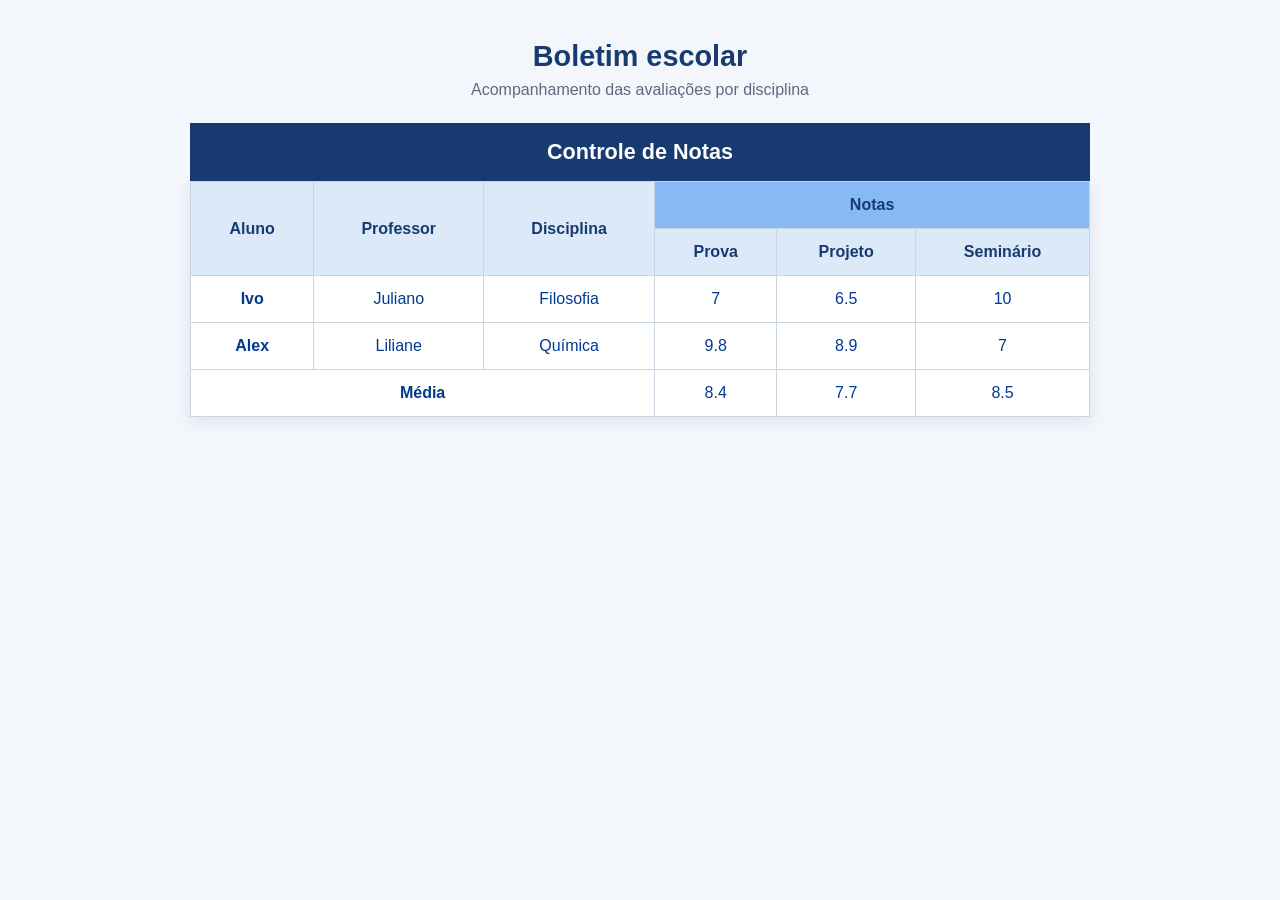
==== controle-de-notas/controle_de_notas.html @ 544822fc "add:" ====
<!DOCTYPE html>
<html lang="pt-br">
<head>
    <meta charset="UTF-8">
    <meta name="viewport" content="width=device-width, initial-scale=1.0">
    <title>Controle de Notas</title>

    <link rel="stylesheet" href="./controle_de_notas.css"> 
</head>

<body>

    <main class="conteudo-principal">

        <header class="conteudo-principal_header">
            <h1>Boletim escolar</h1>
            <p class="descricao">Acompanhamento das avaliações por disciplina</p>
        </header>

        <table class="tabela-notas">
            <!-- descrição da tabela para os leitores de tela -->
            <caption>Controle de Notas</caption>

                <thead>
                    <tr>
                         <!-- Criar os cabeçalhos das linhas da tabela  th = table header-->
                        <th scope="col" rowspan="2">Aluno</th>
                        <th scope="col" rowspan="2">Professor</th>
                        <th scope="col" rowspan="2">Disciplina</th>
                        <th scope="colgroup" colspan="3">Notas</th>
                    </tr>

                    <tr>
                        <th scope="col">Prova</th>
                        <th scope="col">Projeto</th>
                        <th scope="col">Seminário</th>
                    </tr>
                </thead>

                <tbody>
                    <!-- Criar uma linha na tabela tr = table row -->
                    <tr>
                        <th scope="row">Ivo</th>
                        <td>Juliano</td>
                        <td>Filosofia</td>
                        <td>7</td>
                        <td>6.5</td>
                        <td>10</td>
                    </tr>
                    <tr>
                        <th scope="row">Alex</th>
                        <td>Liliane</td>
                        <td>Química</td>
                        <td>9.8</td>
                        <td>8.9</td>
                        <td>7</td>
                    </tr>
                </tbody>

                <tfoot>
                    <tr>
                        <th scope="row" colspan="3">Média</th>
                        <td>8.4</td>
                        <td>7.7</td>
                        <td>8.5</td>
                    </tr>

                </tfoot>

        </table>        
    </main>
    
</body>
</html>
---- controle-de-notas/controle_de_notas.css ----
*{
    margin: 0;
    padding: 0;
    box-sizing:border-box;
}

body{
    padding: 40px 20px;
    background-color: #f3f6fb;
    color: #003a90;
    font-family: Helvetica, sans-serif;
}

.conteudo-principal{
    width: min(100%, 900px);
    margin: 0 auto;
}


.conteudo-principal_header h1{
    margin-bottom: 8px;
    color: #173b70;
    font-size: 1.8rem;
    text-align: center;
}

.descricao{
    margin: 0 0 24px;
    color: #5d6b7e;
    text-align: center;
}

/* estilizando a tabela */
.tabela-notas{
    width: 100%;
    border-collapse: collapse;
    /* overflow: hidden */
    background-color: #fff;
    box-shadow: 0 4px 14px rgba(25, 55, 95, 0.10);
}

.tabela-notas caption{
    padding: 16px;
    background-color: #173b70;
    color: #fff;
    font-size: 1.35rem;
    font-weight: bold;
}

.tabela-notas th, .tabela-notas td{
    padding: 14px 16px;
    border: 1px solid #cbd5e1;
    text-align: center;
}

.tabela-notas thead th{
    background-color: #dce9f8;
    color: #173b70;
    font-weight: bold;
}

.tabela-notas thead tr:first-child th[colspan] {
    background-color: #87b9f3;
}
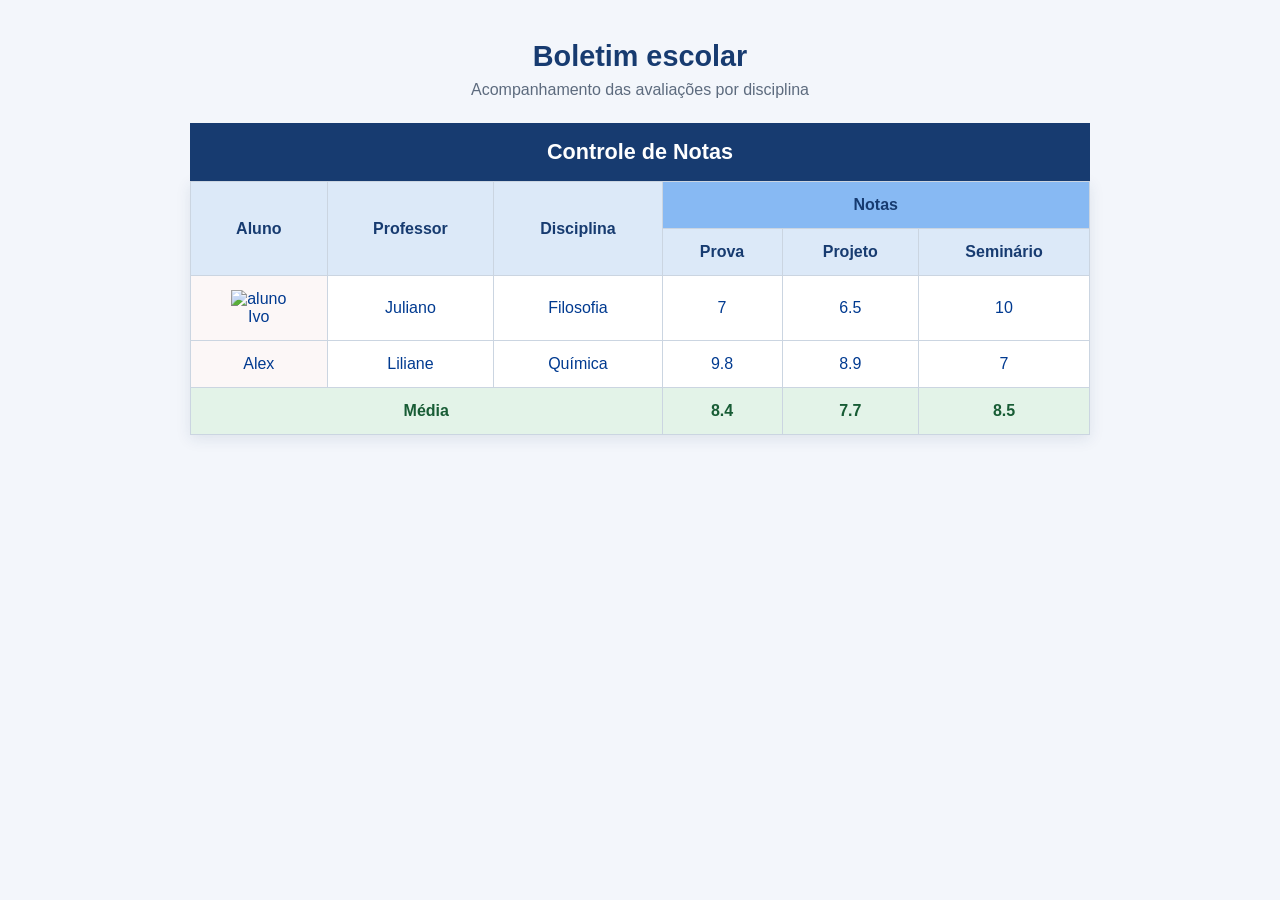
==== commit a8c41f8c: "add:" ====
--- a/controle-de-notas/controle_de_notas.html
+++ b/controle-de-notas/controle_de_notas.html
@@ -40,7 +40,11 @@
                 <tbody>
                     <!-- Criar uma linha na tabela tr = table row -->
                     <tr>
-                        <th scope="row">Ivo</th>
+                        <th scope="row">
+                            <figure>
+                                <img src="https://images.pexels.com/photos/7298602/pexels-photo-7298602.jpeg" alt="aluno" width="100">
+                                <figcaption>Ivo</figcaption>
+                            </figure></th>
                         <td>Juliano</td>
                         <td>Filosofia</td>
                         <td>7</td>
@@ -67,7 +71,8 @@
 
                 </tfoot>
 
-        </table>        
+        </table>    
+       
     </main>
     
 </body>
--- a/controle-de-notas/controle_de_notas.css
+++ b/controle-de-notas/controle_de_notas.css
@@ -59,6 +59,25 @@
     font-weight: bold;
 }
 
+/* seleciona o primeiro elemento filho que contenh o atributo colspan */
 .tabela-notas thead tr:first-child th[colspan] {
     background-color: #87b9f3;
-}+}
+
+.tabela-notas tbody th{
+    background-color: #fcf7f7;
+    font-weight: normal;
+}
+
+.tabela-notas tbody tr:hover, .tabela-notas tbody th:hover{
+    background-color: #ededed;
+    cursor: crosshair;
+    color: #5096eb;
+}
+
+.tabela-notas tfoot th, .tabela-notas tfoot td{
+    background-color: #e3f3e8;
+    color: #185c35;
+    font-weight: bold;
+}
+
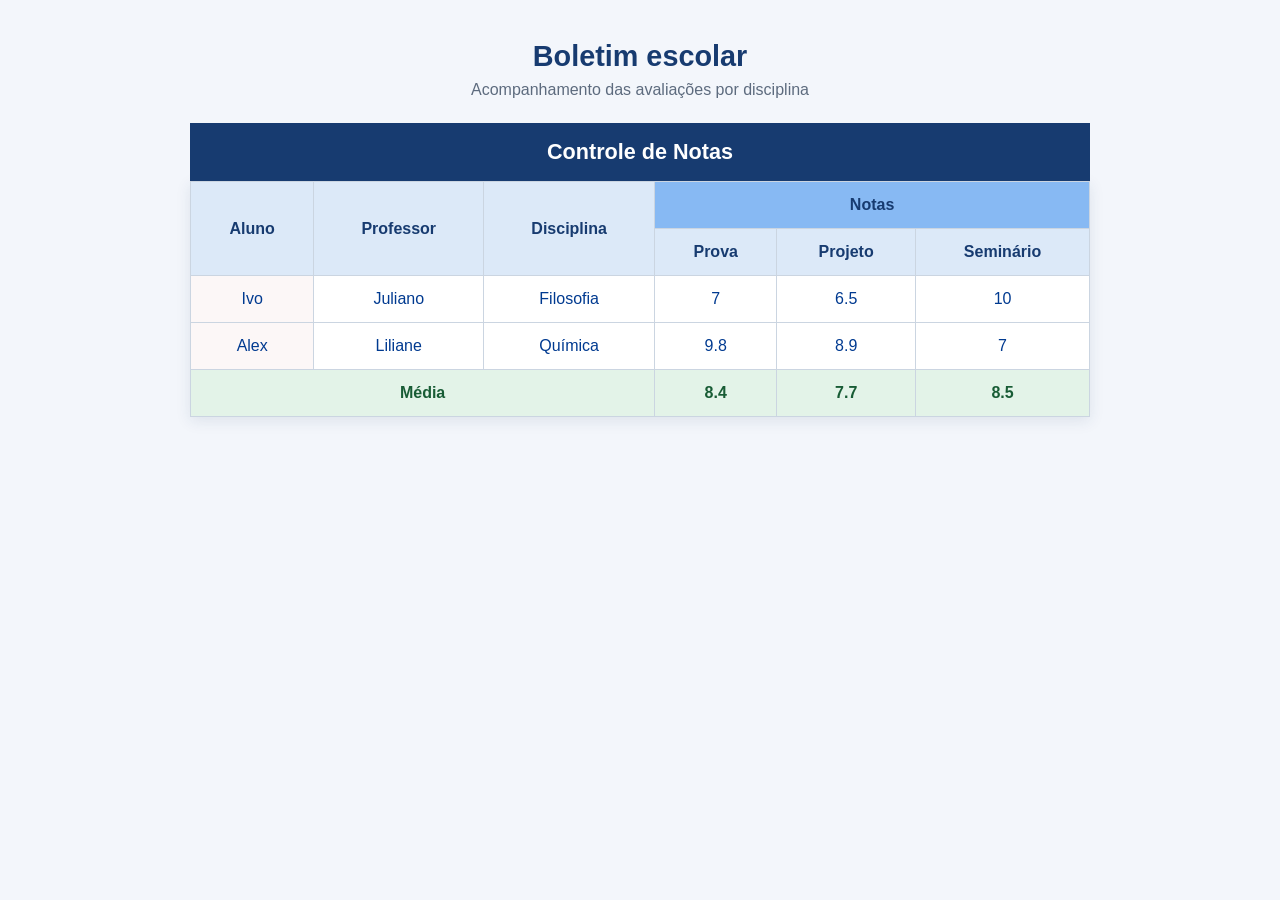
==== commit c6481c4d: "add:" ====
--- a/controle-de-notas/controle_de_notas.html
+++ b/controle-de-notas/controle_de_notas.html
@@ -40,11 +40,7 @@
                 <tbody>
                     <!-- Criar uma linha na tabela tr = table row -->
                     <tr>
-                        <th scope="row">
-                            <figure>
-                                <img src="https://images.pexels.com/photos/7298602/pexels-photo-7298602.jpeg" alt="aluno" width="100">
-                                <figcaption>Ivo</figcaption>
-                            </figure></th>
+                        <th scope="row">Ivo</th>
                         <td>Juliano</td>
                         <td>Filosofia</td>
                         <td>7</td>
